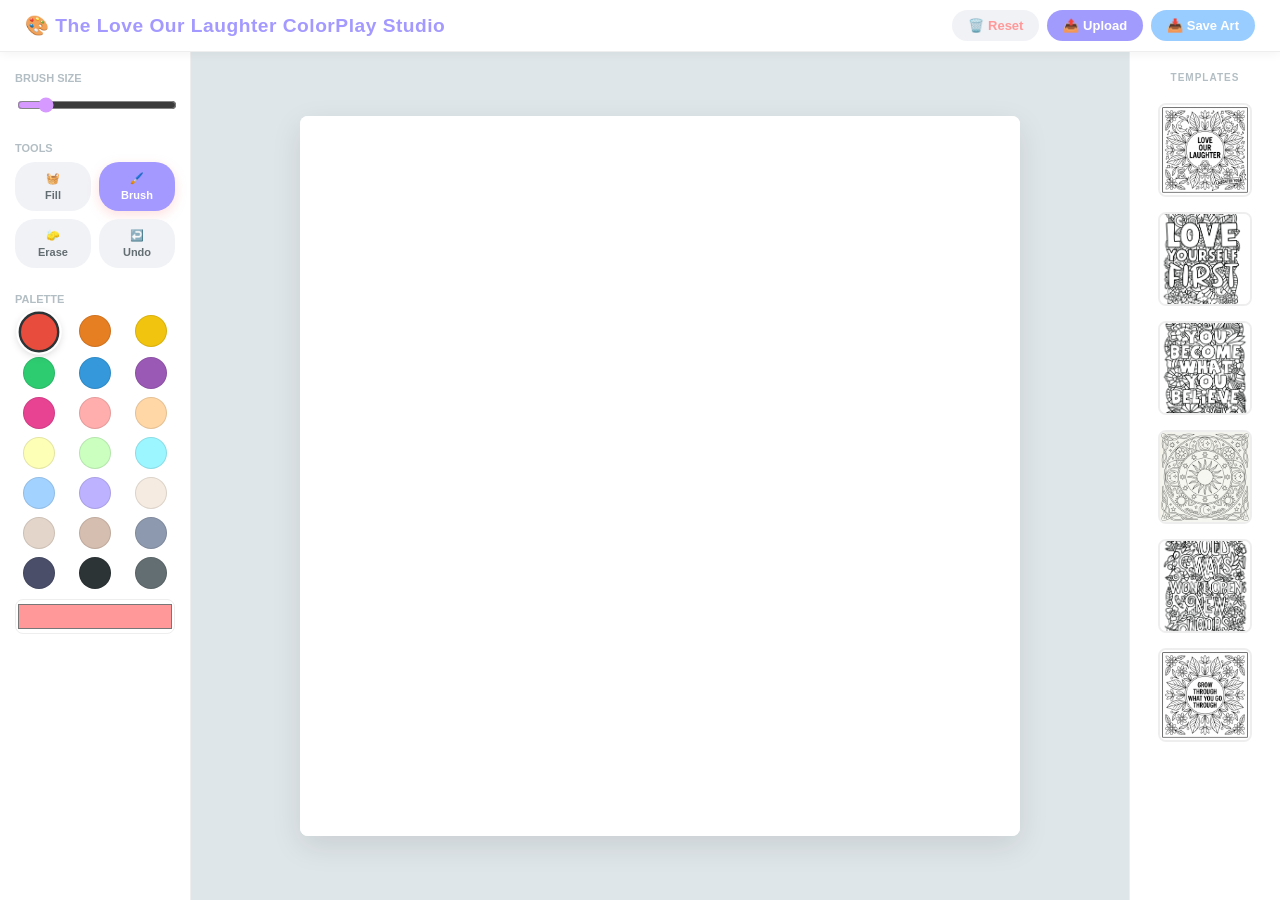
==== colourplay.html @ 51e014d4 "Update colourplay.html" ====
<!DOCTYPE html>
<html lang="en">
<head>
    <meta charset="UTF-8">
    <meta name="viewport" content="width=device-width, initial-scale=1.0">
    <title>ColourPlay Studio</title>
    <style>
        :root { 
            /* Main Branding */
            --primary: #a399ff; /* Very light blue */
            --accent: #d699ff;  /* Very light violet */
            --bg: #f7f9fb;      /* Light grayish blue */
                   
            /* UI Surfaces */
            --surface: #ffffff; /* White */
            --border: #eeeeee; /* Very light gray */
        
            /* Text Hierarchy */
            --text-main: #2d3436; /* Dark Charcoal */
            --text-muted: #636e72; /* Mid Charcoal */
            --text-light: #b2bec3; /* Grey */
        
            /* Functional */
            --success: #99ccff; /* Very Light Blue */
            --danger: #ff9999;  /* Light Salmon Pink */ 
            --warning: #ffcc99;   /* Very Light Orange */
        }

        body { 
            font-family: 'Segoe UI', Tahoma, Geneva, Verdana, sans-serif; 
            background: var(--bg); 
            margin: 0; 
            height: 100vh; 
            display: flex; 
            flex-direction: column; 
            overflow: hidden; 
            color: var(--text-main);
        }
        
        /* HEADER */
        .top-header { 
            width: 100%; 
            background: var(--surface); 
            border-bottom: 1px solid var(--border); 
            padding: 10px 25px; 
            box-shadow: 0 2px 10px rgba(0,0,0,0.05); 
            display: flex; 
            justify-content: space-between; 
            align-items: center;
            z-index: 10;
            box-sizing: border-box;
        }
        .header-logo { font-weight: 600; color: var(--primary); font-size: 1.2rem; letter-spacing: 0.5px; }

        /* MAIN LAYOUT */
        .main-container { display: flex; flex: 1; overflow: hidden; }

        /* SIDEBARS */
        .sidebar {
            width: 160px; /* Slightly wider to accommodate button text */
            background: var(--surface);
            border-right: 1px solid var(--border);
            display: flex;
            flex-direction: column;
            padding: 20px 15px;
            gap: 25px;
            overflow-y: auto;
        }

        .right-sidebar {
            width: 130px;
            background: var(--surface);
            border-left: 1px solid var(--border);
            display: flex;
            flex-direction: column;
            padding: 20px 10px;
            gap: 15px;
            align-items: center;
            overflow-y: auto;
        }

        /* PALETTE GRID */
        #palette { 
            display: grid; 
            grid-template-columns: repeat(3, 1fr); 
            gap: 8px; 
            justify-items: center; 
            margin: 10px 0;
        }
        
        .swatch { 
            width: 30px; 
            height: 30px; 
            border-radius: 50%; 
            cursor: pointer; 
            border: 1px solid rgba(0,0,0,0.1);
            transition: all 0.2s ease;
        }
        
        .swatch:hover { transform: scale(1.1); }
        .swatch.active { 
            transform: scale(1.2); 
            border: 2px solid var(--text-main);
            box-shadow: 0 0 0 2px white, 0 2px 8px rgba(0,0,0,0.2);
        }
        
        /* CANVAS AREA */
        .canvas-area {
            flex: 1;
            display: flex;
            align-items: center;
            justify-content: center;
            padding: 20px;
            background: #dfe6e9;
            overflow: auto;
        }
        .canvas-container { 
            background: white; 
            border-radius: 8px; 
            box-shadow: 0 10px 30px rgba(0,0,0,0.1); 
            line-height: 0;
        }
        canvas { 
            max-width: 100%; 
            max-height: 80vh; 
            border-radius: 8px; 
            touch-action: none;
            cursor: crosshair;
        }

        /* BUTTON STYLING */
        .btn-group { display: flex; gap: 8px; align-items: center; }

        button { 
            padding: 8px 16px; 
            border-radius: 20px; 
            border: none; 
            background: #f1f2f6; 
            cursor: pointer; 
            font-weight: 600; 
            font-size: 13px;
            color: var(--text-muted);
            transition: all 0.2s ease;
            display: flex;
            align-items: center;
            justify-content: center;
            gap: 5px;
        }
        button:hover { background: #e1e2e6; transform: translateY(-1px); }
        
        .sidebar button { 
            width: 100%; 
            padding: 10px 5px; 
            display: flex; 
            flex-direction: column; /* Stack emoji over text */
            align-items: center; 
            gap: 4px;
            font-size: 11px; /* Slightly smaller text for the grid */
        }
        
        /* Make the Undo button span both columns if you want it wider, 
           or leave it as is to keep it small! */
        .btn-undo { grid-column: span 1; }

        .tool-active { 
            background: var(--primary) !important; 
            color: white !important; 
            box-shadow: 0 4px 12px rgba(255, 153, 153, 0.3); 
        }
        
        .btn-save { background: var(--success); color: white; }
        .btn-upload { background: #a29bfe; color: white; }
        .btn-reset { background: #f1f2f6; color: var(--danger); }

        /* GALLERY */
        .gallery-title { font-size: 10px; font-weight: 800; color: var(--text-light); text-transform: uppercase; letter-spacing: 1px; margin-bottom: 5px; }
        .gallery-item { 
            width: 90px; 
            height: 90px; 
            border-radius: 8px; 
            cursor: pointer; 
            border: 2px solid var(--border); 
            object-fit: cover;
            background: white;
            transition: 0.2s;
        }
        .gallery-item:hover { border-color: var(--primary); transform: scale(1.05); }

        .slider-label { font-size: 11px; font-weight: 700; color: var(--text-light); text-transform: uppercase; margin-bottom: 8px; display: block; }
        input[type="range"] { width: 100%; accent-color: var(--accent); margin-top: 5px; }

        /* Updated Tool Grid */
        .tool-grid { 
            display: grid; 
            grid-template-columns: repeat(2, 1fr); 
            gap: 8px; 
            width: 100%; 
        }
    </style>
</head>
<body>

    <div class="top-header">
        <div class="header-logo">🎨 The Love Our Laughter ColorPlay Studio</div>
        <div class="btn-group">
            <button class="btn-reset" onclick="resetCanvas()">🗑️ Reset</button>
            <input type="file" id="upload" accept="image/*" style="display:none">
            <button class="btn-upload" onclick="document.getElementById('upload').click()">📤 Upload</button>
            <button class="btn-save" onclick="downloadImage()">📥 Save Art</button>
        </div>
    </div>

    <div class="main-container">
        <div class="sidebar">
            <div class="tool-section">
                <span class="slider-label">Brush Size</span>
                <input type="range" id="brushSize" min="1" max="50" value="8">
            </div>
            
            <div class="tool-section">
                <span class="slider-label">Tools</span>
                <div class="tool-grid">
                    <button id="btn-fill" onclick="setTool('fill')"><span>🧺</span> Fill</button>
                    <button id="btn-brush" class="tool-active" onclick="setTool('brush')"><span>🖌️</span> Brush</button>
                    <button id="btn-erase" onclick="setTool('erase')"><span>🧽</span> Erase</button>
                    <button class="btn-undo" onclick="undo()"><span>↩️</span> Undo</button>
                </div>
            </div>
            
            <div class="tool-section">
                <span class="slider-label">Palette</span>
                <div id="palette"></div>
                <input type="color" id="customColor" value="#ff9999" style="width:100%; height:35px; border-radius:8px; border:1px solid var(--border); background:none; cursor:pointer; padding: 0;">
            </div>
        </div>

        <div class="canvas-area">
            <div class="canvas-container">
                <canvas id="paintCanvas" width="800" height="800"></canvas>
            </div>
        </div>

        <div class="right-sidebar">
            <div class="gallery-title">Templates</div>
            <img class="gallery-item" src="images/LOL.PNG" onclick="loadTemplate(this.src)" alt="Template">
            <img class="gallery-item" src="images/LoveYourself.png" onclick="loadTemplate(this.src)" alt="Template">
            <img class="gallery-item" src="images/Believe.png" onclick="loadTemplate(this.src)" alt="Template">
            <img class="gallery-item" src="images/Celestial.PNG" onclick="loadTemplate(this.src)" alt="Template">
            <img class="gallery-item" src="images/OldWays.png" onclick="loadTemplate(this.src)" alt="Template">
            <img class="gallery-item" src="images/Grow.PNG" onclick="loadTemplate(this.src)" alt="Template">
        </div>
    </div>

    <script>
        const canvas = document.getElementById('paintCanvas');
        const ctx = canvas.getContext('2d', { willReadFrequently: true });
        const brushSlider = document.getElementById('brushSize');
        
        let currentColor = '#e74c3c';
        let currentTool = 'brush';
        let history = [];
        let isDrawing = false;

        // Initialize Canvas
        ctx.fillStyle = 'white';
        ctx.fillRect(0, 0, canvas.width, canvas.height);

        const colors = [
            '#e74c3c', '#e67e22', '#f1c40f', '#2ecc71', '#3498db', '#9b59b6', '#e84393',
            '#ffadad', '#ffd6a5', '#fdffb6', '#caffbf', '#9bf6ff', '#a2d2ff', '#bdb2ff',
            '#f5ebe0', '#e3d5ca', '#d5bdaf', '#8d99ae', '#4a4e69', '#2d3436', '#636e72'
        ];
        
        const palette = document.getElementById('palette');
        colors.forEach(c => {
            const div = document.createElement('div');
            div.className = 'swatch' + (c === currentColor ? ' active' : '');
            div.style.backgroundColor = c;
            div.onclick = () => selectColor(c, div);
            palette.appendChild(div);
        });

        function selectColor(color, element) {
            currentColor = color;
            document.querySelectorAll('.swatch').forEach(s => s.classList.remove('active'));
            if(element) element.classList.add('active');
            document.getElementById('customColor').value = color;
        }

        document.getElementById('customColor').oninput = (e) => selectColor(e.target.value);

        function setTool(tool) {
            currentTool = tool;
            document.querySelectorAll('.tool-section button').forEach(b => b.classList.remove('tool-active'));
            document.getElementById(`btn-${tool}`).classList.add('tool-active');
            
            if(tool === 'erase') canvas.style.cursor = 'help';
            else if(tool === 'fill') canvas.style.cursor = 'cell';
            else canvas.style.cursor = 'crosshair';
        }

        function saveState() {
            if (history.length > 15) history.shift();
            history.push(ctx.getImageData(0, 0, canvas.width, canvas.height));
        }

        function undo() {
            if (history.length > 0) {
                ctx.putImageData(history.pop(), 0, 0);
            }
        }

        function resetCanvas() {
            saveState();
            ctx.fillStyle = 'white';
            ctx.fillRect(0, 0, canvas.width, canvas.height);
        }

        function getMousePos(e) {
            const rect = canvas.getBoundingClientRect();
            const clientX = e.touches ? e.touches[0].clientX : e.clientX;
            const clientY = e.touches ? e.touches[0].clientY : e.clientY;
            return {
                x: (clientX - rect.left) * (canvas.width / rect.width),
                y: (clientY - rect.top) * (canvas.height / rect.height)
            };
        }

        function startDrawing(e) {
            saveState();
            const pos = getMousePos(e);
            if (currentTool === 'fill') {
                floodFill(Math.floor(pos.x), Math.floor(pos.y), currentColor);
            } else {
                isDrawing = true;
                draw(e);
            }
        }

        function draw(e) {
            if (!isDrawing) return;
            const pos = getMousePos(e);
            ctx.lineWidth = brushSlider.value;
            ctx.lineCap = 'round';
            ctx.lineJoin = 'round';

            if (currentTool === 'erase') {
                ctx.globalCompositeOperation = 'destination-out';
            } else {
                ctx.globalCompositeOperation = 'source-over'; // Changed to source-over for cleaner colors
                ctx.strokeStyle = currentColor;
            }

            ctx.lineTo(pos.x, pos.y);
            ctx.stroke();
            ctx.beginPath();
            ctx.moveTo(pos.x, pos.y);
        }

        function stopDrawing() {
            isDrawing = false;
            ctx.beginPath();
        }

        canvas.addEventListener('mousedown', startDrawing);
        canvas.addEventListener('mousemove', draw);
        window.addEventListener('mouseup', stopDrawing);
        canvas.addEventListener('touchstart', (e) => { e.preventDefault(); startDrawing(e); });
        canvas.addEventListener('touchmove', (e) => { e.preventDefault(); draw(e); });
        canvas.addEventListener('touchend', stopDrawing);

        function loadTemplate(src) {
            saveState();
            const img = new Image();
            img.crossOrigin = "anonymous"; 
            img.onload = () => {
                ctx.globalCompositeOperation = 'source-over';
                const ratio = Math.min(canvas.width / img.width, canvas.height / img.height);
                const x = (canvas.width - img.width * ratio) / 2;
                const y = (canvas.height - img.height * ratio) / 2;
                ctx.clearRect(0, 0, canvas.width, canvas.height);
                ctx.fillStyle = 'white';
                ctx.fillRect(0,0, canvas.width, canvas.height);
                ctx.drawImage(img, x, y, img.width * ratio, img.height * ratio);
            };
            img.src = src;
        }

        function floodFill(startX, startY, fillHex) {
            const imageData = ctx.getImageData(0, 0, canvas.width, canvas.height);
            const width = imageData.width;
            const height = imageData.height;
            const data = imageData.data;
            const fillColor = hexToRgb(fillHex);
            const targetColor = getPixel(imageData, startX, startY);
            if (colorsMatch(targetColor, [fillColor.r, fillColor.g, fillColor.b, 255], 2)) return;
            const stack = [[startX, startY]];
            const visited = new Uint8Array(width * height);
            while (stack.length > 0) {
                const [x, y] = stack.pop();
                if (x < 0 || x >= width || y < 0 || y >= height) continue;
                const pos = y * width + x;
                if (visited[pos]) continue;
                if (colorsMatch(getPixel(imageData, x, y), targetColor, 80)) {
                    const offset = pos * 4;
                    data[offset] = fillColor.r;
                    data[offset + 1] = fillColor.g;
                    data[offset + 2] = fillColor.b;
                    data[offset + 3] = 255;
                    visited[pos] = 1;
                    stack.push([x + 1, y], [x - 1, y], [x, y + 1], [x, y - 1]);
                }
            }
            ctx.putImageData(imageData, 0, 0);
        }

        function getPixel(imageData, x, y) {
            const index = (y * imageData.width + x) * 4;
            return [imageData.data[index], imageData.data[index + 1], imageData.data[index + 2], imageData.data[index + 3]];
        }

        function colorsMatch(c1, c2, tolerance) {
            return Math.abs(c1[0] - c2[0]) <= tolerance && Math.abs(c1[1] - c2[1]) <= tolerance && Math.abs(c1[2] - c2[2]) <= tolerance;
        }

        function hexToRgb(hex) {
            const result = /^#?([a-f\d]{2})([a-f\d]{2})([a-f\d]{2})$/i.exec(hex);
            return result ? { r: parseInt(result[1], 16), g: parseInt(result[2], 16), b: parseInt(result[3], 16) } : null;
        }

        function downloadImage() {
            const link = document.createElement('a');
            link.download = 'my-masterpiece.png';
            link.href = canvas.toDataURL('image/png');
            link.click();
        }
    </script>
</body>
</html>
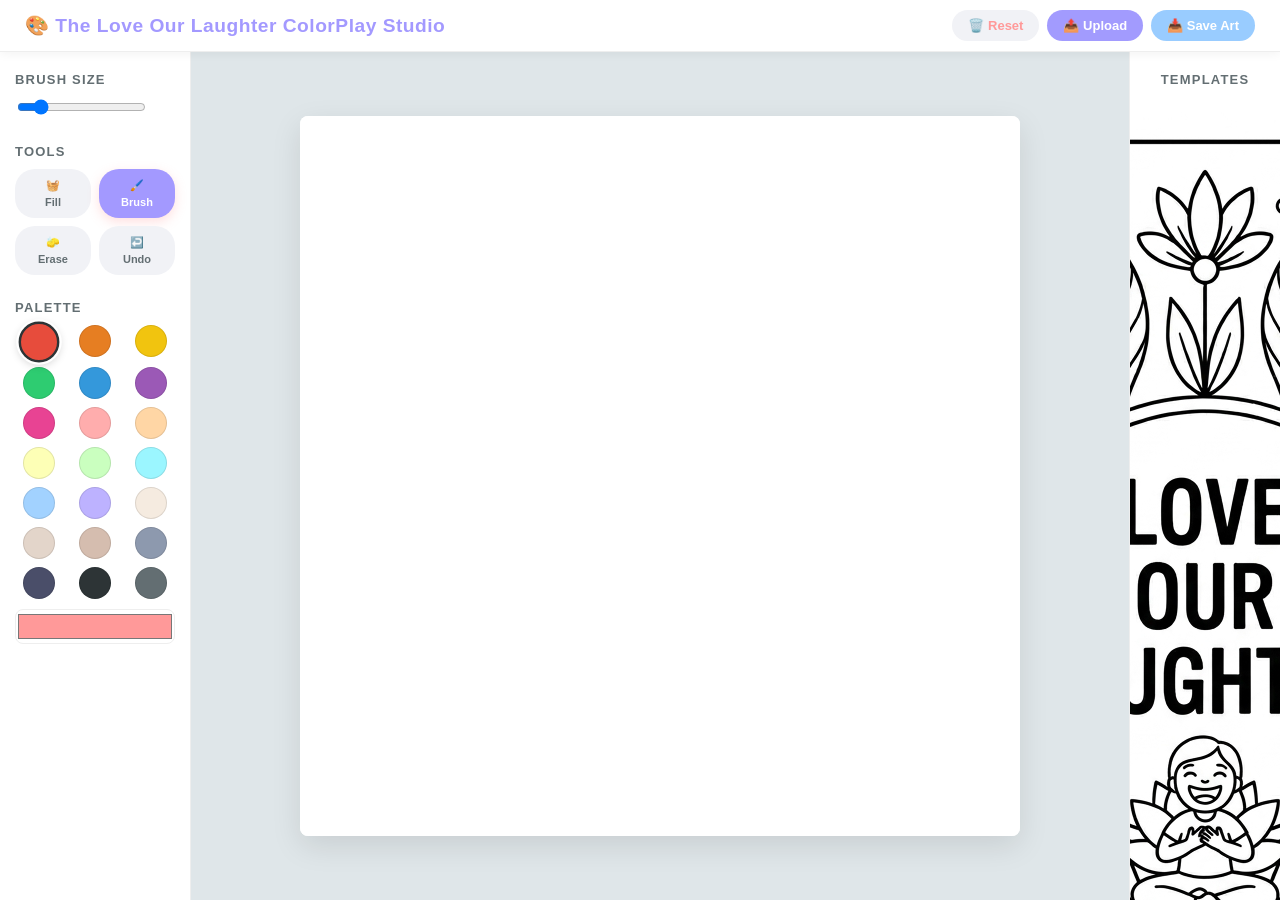
==== commit 9dd4a129: "Update colourplay.html" ====
--- a/colourplay.html
+++ b/colourplay.html
@@ -173,21 +173,16 @@
         .btn-reset { background: #f1f2f6; color: var(--danger); }
 
         /* GALLERY */
-        .gallery-title { font-size: 10px; font-weight: 800; color: var(--text-light); text-transform: uppercase; letter-spacing: 1px; margin-bottom: 5px; }
-        .gallery-item { 
-            width: 90px; 
-            height: 90px; 
-            border-radius: 8px; 
-            cursor: pointer; 
-            border: 2px solid var(--border); 
-            object-fit: cover;
-            background: white;
-            transition: 0.2s;
-        }
-        .gallery-item:hover { border-color: var(--primary); transform: scale(1.05); }
-
-        .slider-label { font-size: 11px; font-weight: 700; color: var(--text-light); text-transform: uppercase; margin-bottom: 8px; display: block; }
-        input[type="range"] { width: 100%; accent-color: var(--accent); margin-top: 5px; }
+        /* Updated Labels for better readability */
+        .slider-label, .gallery-title { 
+            font-size: 13px; /* Increased from 11px */
+            font-weight: 700; 
+            color: var(--text-muted); /* Using a slightly darker gray for better contrast */
+            text-transform: uppercase; 
+            letter-spacing: 1.2px; 
+            margin-bottom: 10px; 
+            display: block; 
+        }
 
         /* Updated Tool Grid */
         .tool-grid { 
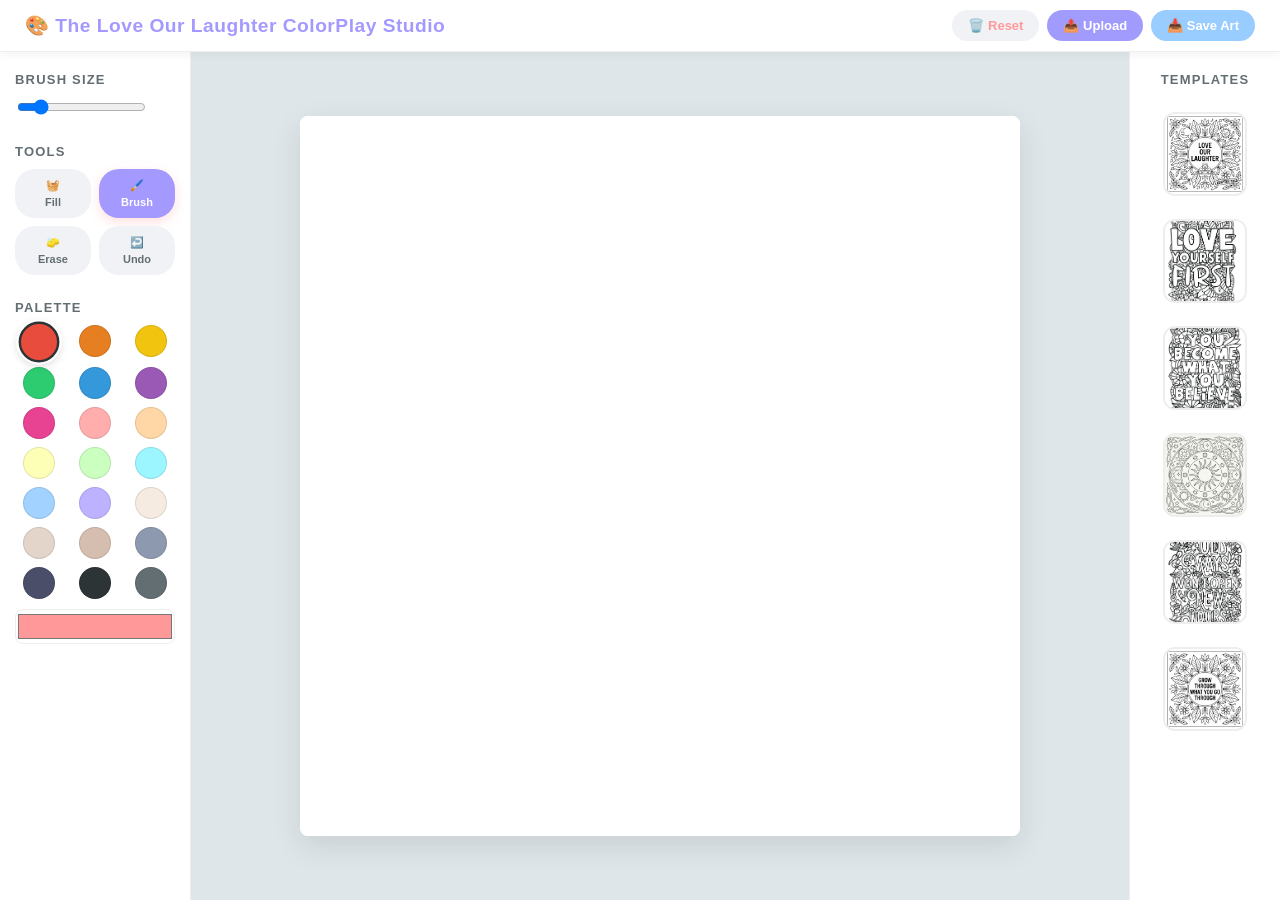
==== commit eae6766b: "Update colourplay.html" ====
--- a/colourplay.html
+++ b/colourplay.html
@@ -184,6 +184,25 @@
             display: block; 
         }
 
+        /* GALLERY ITEM STYLING */
+        .gallery-item { 
+            width: 80px;      /* Slightly smaller to fit the sidebar better */
+            height: 80px; 
+            border-radius: 12px; 
+            cursor: pointer; 
+            border: 2px solid var(--border); 
+            object-fit: cover;
+            background: white;
+            transition: all 0.3s ease;
+            margin-bottom: 8px; /* Spacing so they don't touch */
+        }
+        
+        .gallery-item:hover { 
+            border-color: var(--primary); 
+            transform: scale(1.08); 
+            box-shadow: 0 4px 12px rgba(0,0,0,0.1);
+        }
+        
         /* Updated Tool Grid */
         .tool-grid { 
             display: grid; 
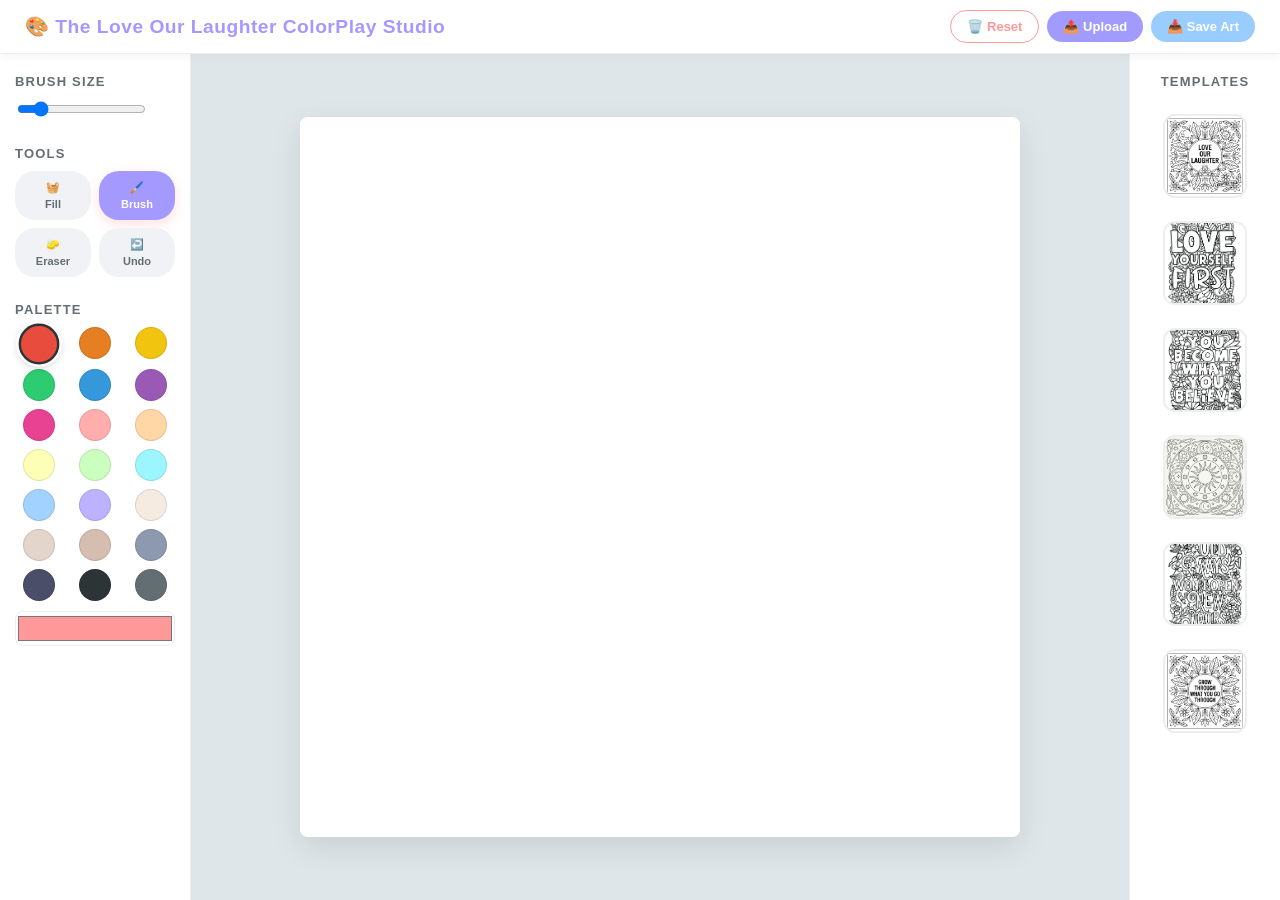
==== commit 51e3a5ed: "Update colourplay.html" ====
--- a/colourplay.html
+++ b/colourplay.html
@@ -170,7 +170,16 @@
         
         .btn-save { background: var(--success); color: white; }
         .btn-upload { background: #a29bfe; color: white; }
-        .btn-reset { background: #f1f2f6; color: var(--danger); }
+        .btn-reset { 
+            background: #fff; 
+            color: var(--danger); 
+            border: 1px solid var(--danger); 
+        }
+
+        .btn-reset:hover { 
+            background: var(--danger); 
+            color: white; 
+        }
 
         /* GALLERY */
         /* Updated Labels for better readability */
@@ -236,7 +245,7 @@
                 <div class="tool-grid">
                     <button id="btn-fill" onclick="setTool('fill')"><span>🧺</span> Fill</button>
                     <button id="btn-brush" class="tool-active" onclick="setTool('brush')"><span>🖌️</span> Brush</button>
-                    <button id="btn-erase" onclick="setTool('erase')"><span>🧽</span> Erase</button>
+                    <button id="btn-eraser" onclick="setTool('erase')"><span>🧽</span> Eraser</button>
                     <button class="btn-undo" onclick="undo()"><span>↩️</span> Undo</button>
                 </div>
             </div>
@@ -325,11 +334,15 @@
         }
 
         function resetCanvas() {
-            saveState();
-            ctx.fillStyle = 'white';
-            ctx.fillRect(0, 0, canvas.width, canvas.height);
-        }
-
+            // This pops up a standard browser warning box
+            const confirmReset = confirm("Are you sure you want to clear your masterpiece? This cannot be undone!");
+            
+            if (confirmReset) {
+                saveState(); // Keeps a backup in your undo history just in case!
+                ctx.fillStyle = 'white';
+                ctx.fillRect(0, 0, canvas.width, canvas.height);
+            }
+        }
         function getMousePos(e) {
             const rect = canvas.getBoundingClientRect();
             const clientX = e.touches ? e.touches[0].clientX : e.clientX;
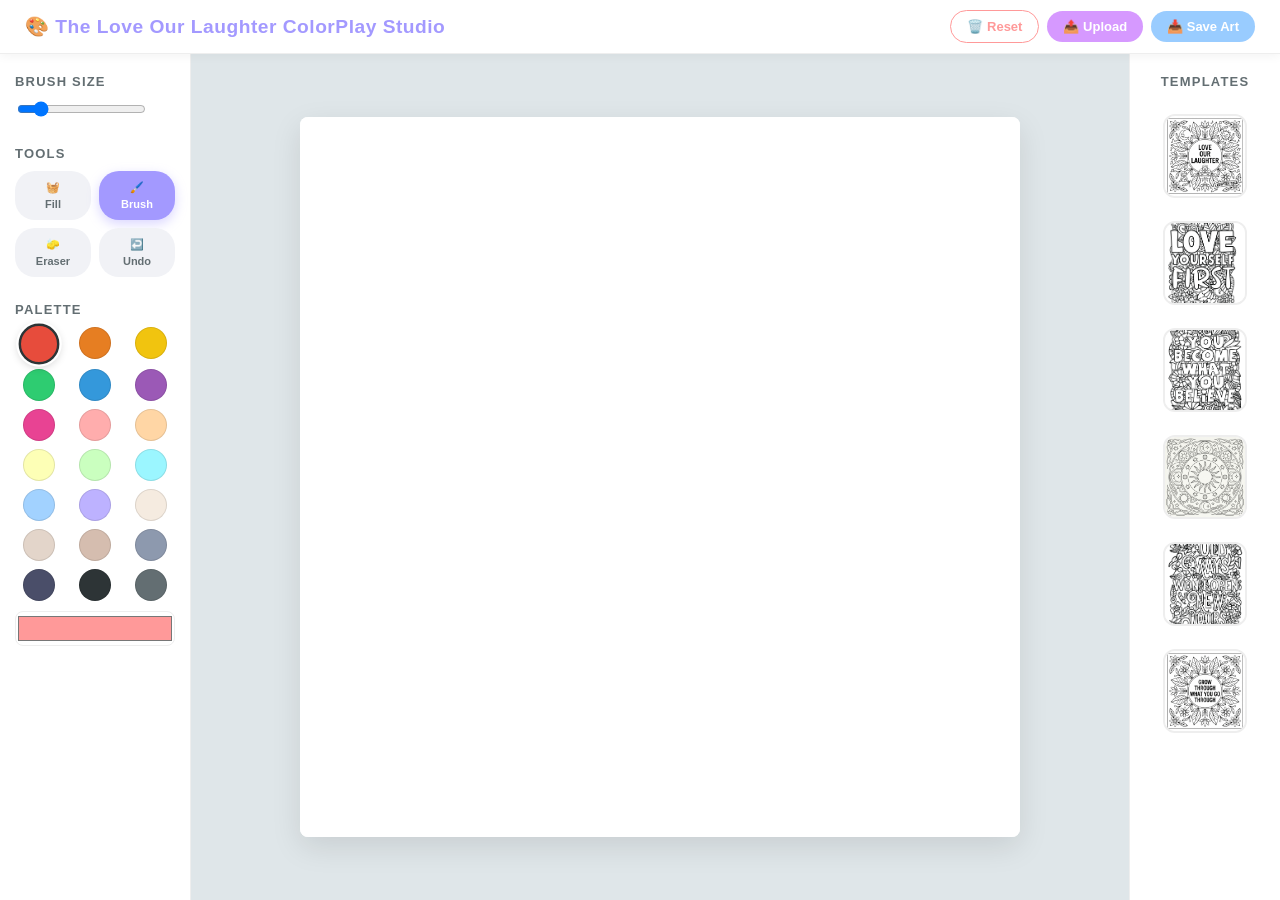
==== commit c5d5d5a8: "Update colourplay.html" ====
--- a/colourplay.html
+++ b/colourplay.html
@@ -165,11 +165,11 @@
         .tool-active { 
             background: var(--primary) !important; 
             color: white !important; 
-            box-shadow: 0 4px 12px rgba(255, 153, 153, 0.3); 
+            box-shadow: 0 4px 12px rgba(163, 153, 255, 0.4); /* Matches your Lavender-Blue */
         }
         
         .btn-save { background: var(--success); color: white; }
-        .btn-upload { background: #a29bfe; color: white; }
+        .btn-upload { background: var(--accent); color: white; }
         .btn-reset { 
             background: #fff; 
             color: var(--danger); 
@@ -245,7 +245,7 @@
                 <div class="tool-grid">
                     <button id="btn-fill" onclick="setTool('fill')"><span>🧺</span> Fill</button>
                     <button id="btn-brush" class="tool-active" onclick="setTool('brush')"><span>🖌️</span> Brush</button>
-                    <button id="btn-eraser" onclick="setTool('erase')"><span>🧽</span> Eraser</button>
+                    <button id="btn-erase" onclick="setTool('erase')"><span>🧽</span> Eraser</button>
                     <button class="btn-undo" onclick="undo()"><span>↩️</span> Undo</button>
                 </div>
             </div>
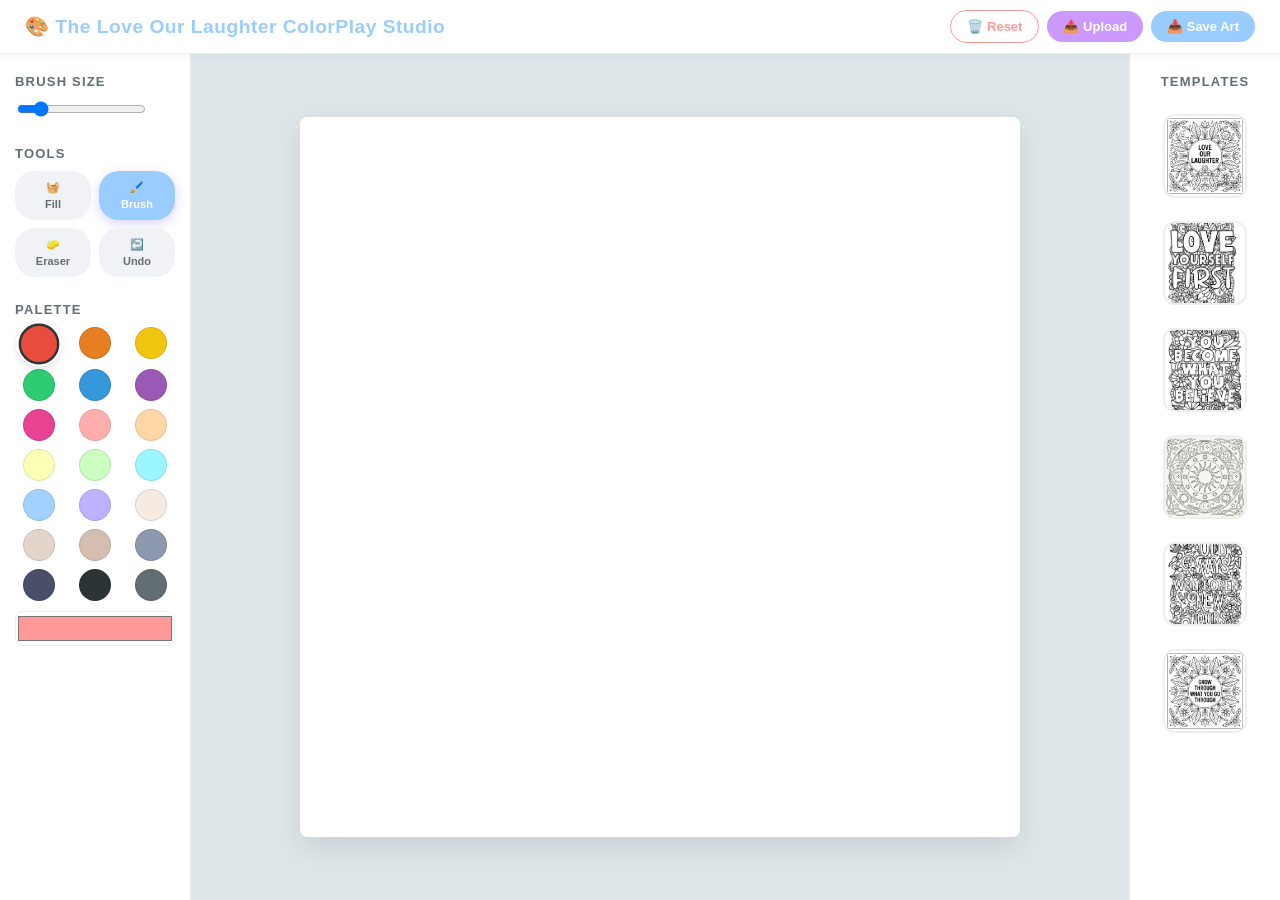
==== commit 65c01d73: "Update colourplay.html" ====
--- a/colourplay.html
+++ b/colourplay.html
@@ -7,8 +7,8 @@
     <style>
         :root { 
             /* Main Branding */
-            --primary: #a399ff; /* Very light blue */
-            --accent: #d699ff;  /* Very light violet */
+            --primary: #99ccff; /* Very light blue */
+            --accent: #cc99ff;  /* Very light violet */
             --bg: #f7f9fb;      /* Light grayish blue */
                    
             /* UI Surfaces */
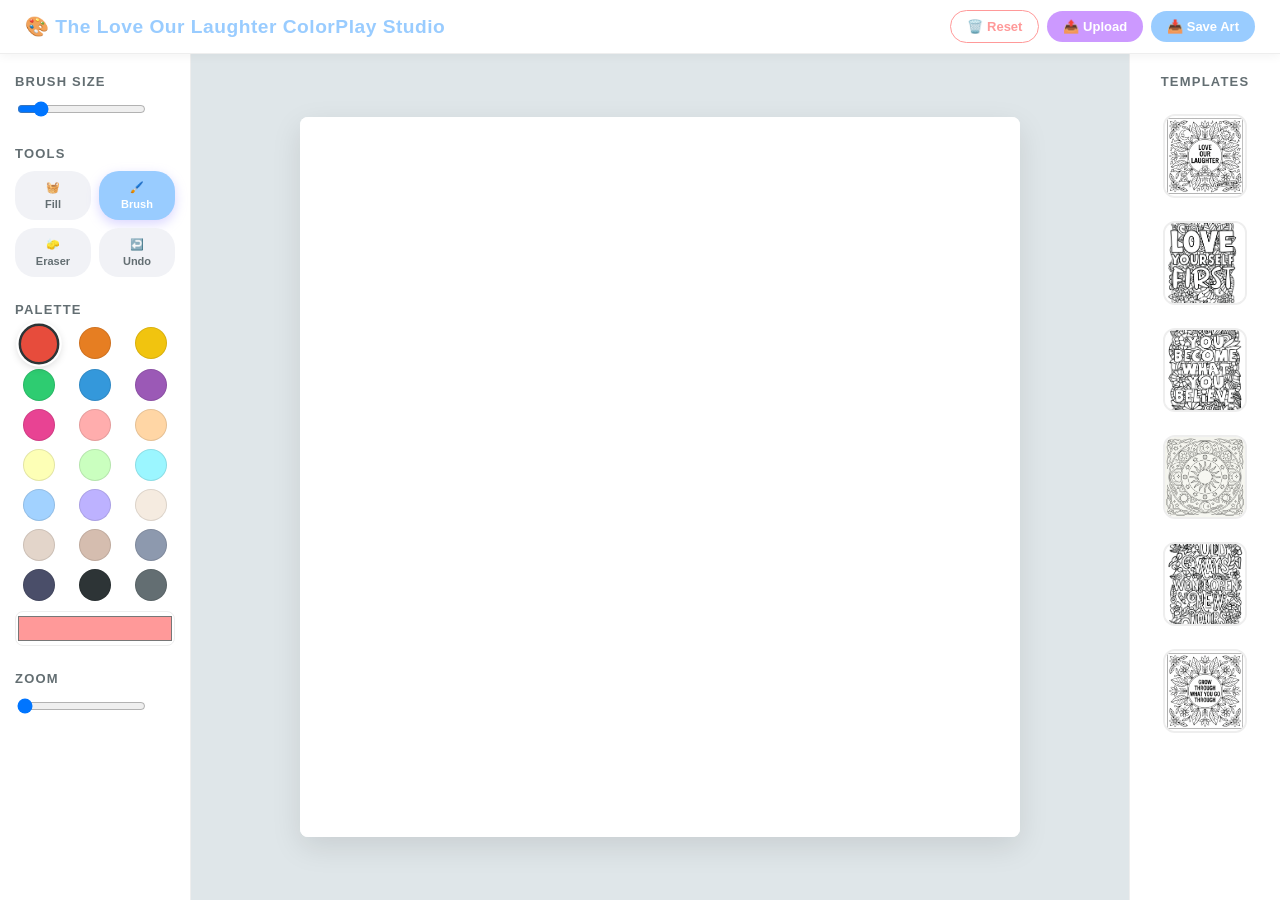
==== commit 5cb66534: "Update colourplay.html" ====
--- a/colourplay.html
+++ b/colourplay.html
@@ -255,7 +255,15 @@
                 <div id="palette"></div>
                 <input type="color" id="customColor" value="#ff9999" style="width:100%; height:35px; border-radius:8px; border:1px solid var(--border); background:none; cursor:pointer; padding: 0;">
             </div>
+
+                    <div class="tool-section">
+            <span class="slider-label">Zoom</span>
+            <input type="range" id="zoomLevel" min="1" max="4" step="0.1" value="1">
         </div>
+            
+        </div>
+
+
 
         <div class="canvas-area">
             <div class="canvas-container">
@@ -302,6 +310,17 @@
             div.onclick = () => selectColor(c, div);
             palette.appendChild(div);
         });
+
+        const zoomSlider = document.getElementById('zoomLevel');
+zoomSlider.oninput = (e) => {
+    const scale = e.target.value;
+    canvas.style.transformOrigin = '0 0'; // Zoom from top-left
+    canvas.style.transform = `scale(${scale})`;
+    
+    // Adjust the container to handle the new "visual" size
+    canvas.parentElement.style.width = (canvas.width * scale) + 'px';
+    canvas.parentElement.style.height = (canvas.height * scale) + 'px';
+};
 
         function selectColor(color, element) {
             currentColor = color;
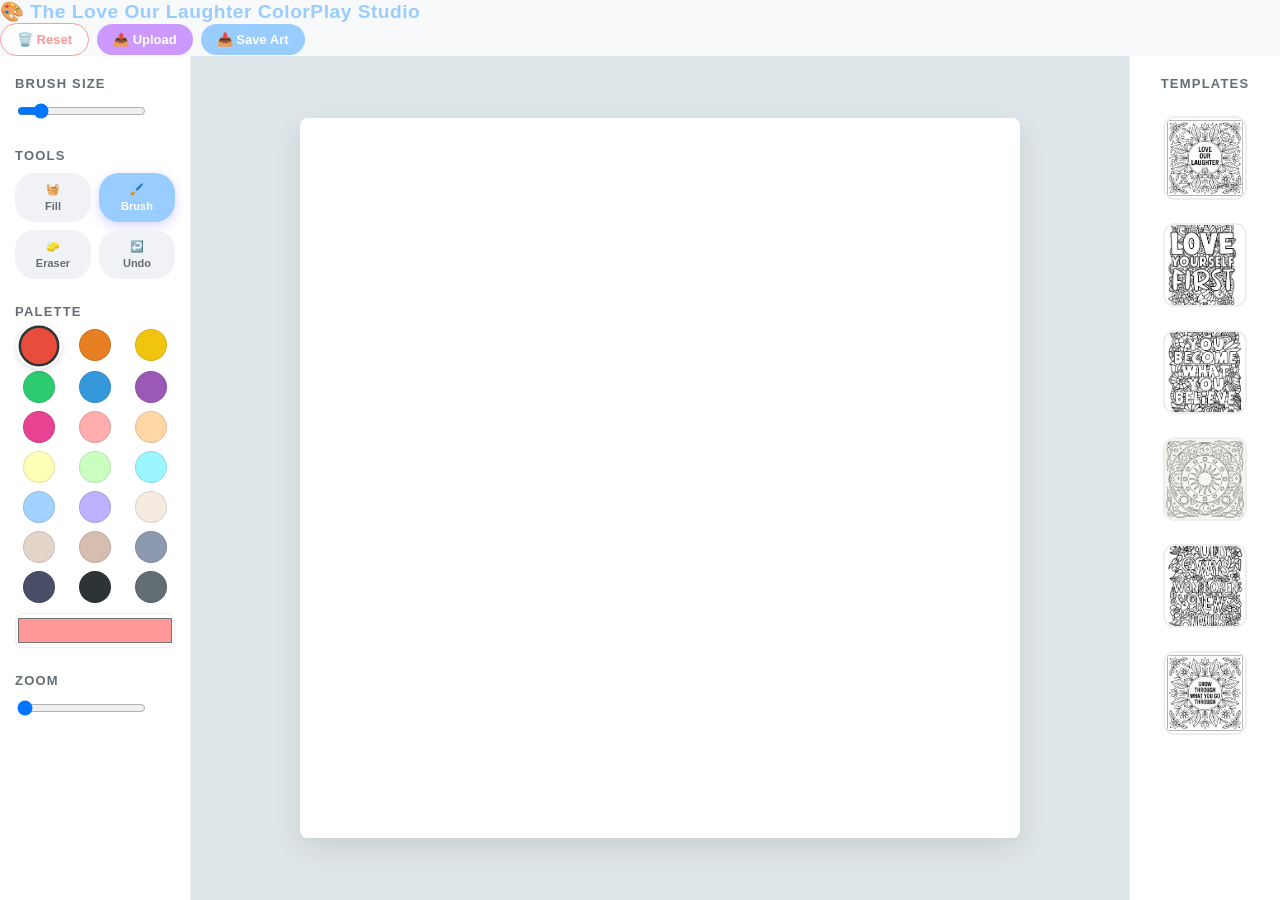
==== commit b43ba19c: "Update colourplay.html" ====
--- a/colourplay.html
+++ b/colourplay.html
@@ -3,7 +3,7 @@
 <head>
     <meta charset="UTF-8">
     <meta name="viewport" content="width=device-width, initial-scale=1.0">
-    <title>ColourPlay Studio</title>
+    <title>ColourPlay Studio | A Quiet Little Colouring Corner</title>
     <style>
         :root { 
             /* Main Branding */
@@ -26,6 +26,67 @@
             --warning: #ffcc99;   /* Very Light Orange */
         }
 
+        /* OVERLAY STYLES */
+        .overlay {
+            position: fixed;
+            top: 0;
+            left: 0;
+            width: 100%;
+            height: 100%;
+            background: rgba(247, 249, 251, 0.98); /* Matches your --bg color but mostly solid */
+            display: flex;
+            justify-content: center;
+            align-items: center;
+            z-index: 2000; /* High z-index to stay on top */
+            transition: opacity 0.5s ease;
+        }
+        
+        .overlay-content {
+            text-align: center;
+            max-width: 600px;
+            padding: 40px;
+        }
+        
+        .overlay h1 {
+            font-family: 'Georgia', serif;
+            font-size: 3rem;
+            color: #2d3436;
+            margin: 20px 0;
+            font-weight: 400;
+        }
+        
+        .italic-text {
+            font-style: italic;
+            color: #e77f67; /* The salmon/red color from your screenshot */
+        }
+        
+        .subtitle {
+            letter-spacing: 3px;
+            font-size: 12px;
+            color: var(--text-light);
+        }
+        
+        .description {
+            color: var(--text-muted);
+            line-height: 1.6;
+            margin-bottom: 30px;
+        }
+        
+        .btn-start {
+            background: #2d3436;
+            color: white;
+            padding: 15px 40px;
+            border-radius: 30px;
+            font-size: 16px;
+            border: none;
+            cursor: pointer;
+            transition: transform 0.2s;
+        }
+        
+        .btn-start:hover {
+            transform: scale(1.05);
+        }
+
         body { 
             font-family: 'Segoe UI', Tahoma, Geneva, Verdana, sans-serif; 
             background: var(--bg); 
@@ -36,6 +97,16 @@
             overflow: hidden; 
             color: var(--text-main);
         }
+
+        /* OVERLAY */
+        <div id="welcome-overlay" class="overlay">
+            <div class="overlay-content">
+                <p class="subtitle">A QUIET LITTLE COLOURING BOOK</p>
+                <h1>Colour your way <br><span class="italic-text">in the margins</span> of the day.</h1>
+                <p class="description">Upload line art, pick up a brush, and make something small and beautiful. No downloads, no clutter — just the page and the colours.</p>
+                <button class="btn-start" onclick="closeOverlay()">Get started</button>
+            </div>
+        </div>
         
         /* HEADER */
         .top-header { 
@@ -283,6 +354,15 @@
     </div>
 
     <script>
+
+        function closeOverlay() {
+        const overlay = document.getElementById('welcome-overlay');
+        overlay.style.opacity = '0';
+        setTimeout(() => {
+            overlay.style.display = 'none';
+        }, 500); // Waits for the fade-out transition to finish
+        }
+        
         const canvas = document.getElementById('paintCanvas');
         const ctx = canvas.getContext('2d', { willReadFrequently: true });
         const brushSlider = document.getElementById('brushSize');
